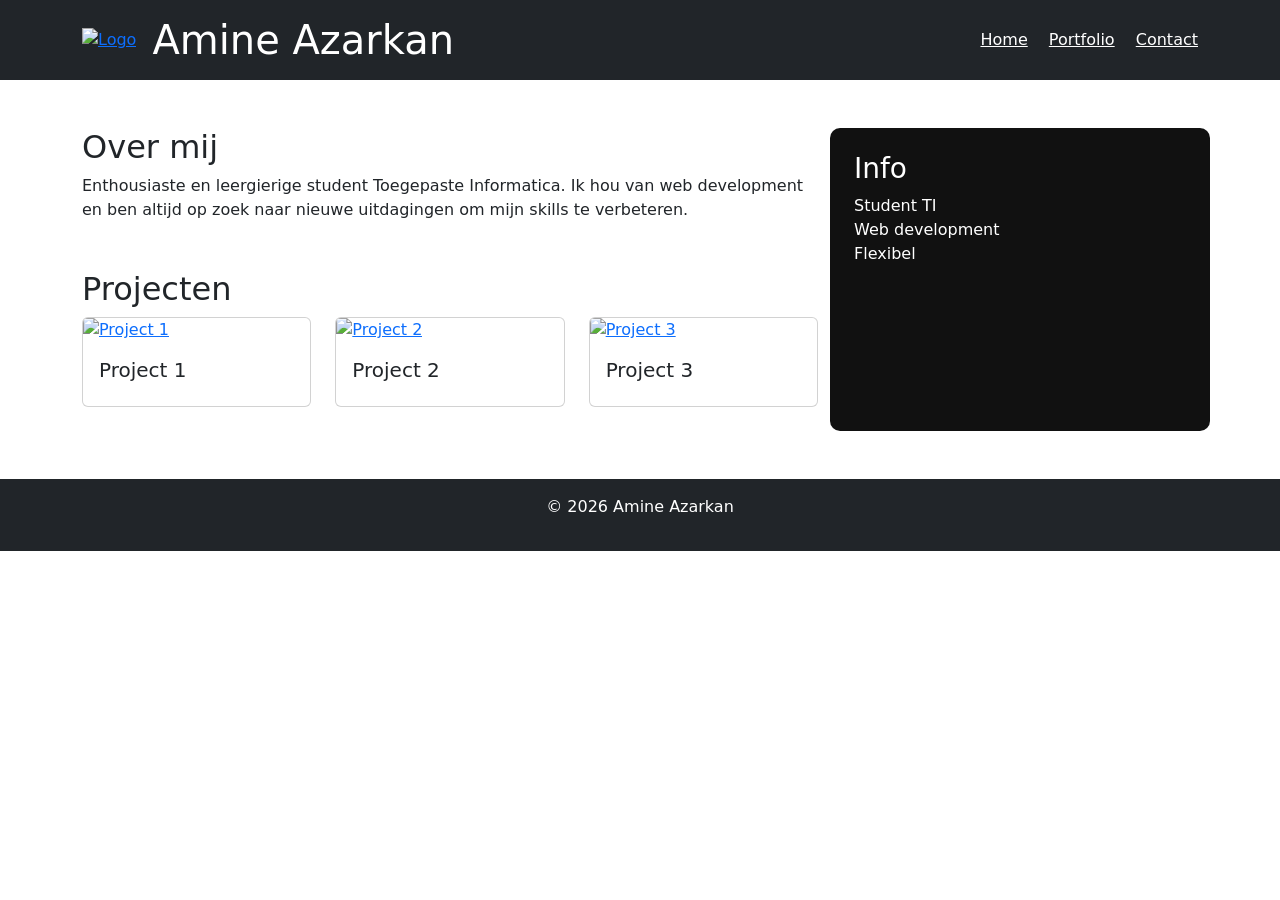
==== index.html @ e85fa397 "Add files via upload" ====
<!DOCTYPE html>
<html lang="nl">
<head>
    <meta charset="UTF-8">
    <meta name="viewport" content="width=device-width, initial-scale=1">
    <title>Amine Azarkan Portfolio</title>
    <link href="https://cdn.jsdelivr.net/npm/bootstrap@5.3.3/dist/css/bootstrap.min.css" rel="stylesheet">
    <link rel="stylesheet" href="/portfolio/foto/css/styles.css">
    <link rel="stylesheet" href="/portfolio/foto/css/reset.css">
</head>

<body>

<header class="navbar-custom p-3 bg-dark">
    <div class="container d-flex justify-content-between align-items-center">
        <a href="index.html">
            <img src="/portfolio/foto/assets/amine.png" alt="Logo" class="me-3" style="height: 70px;">
        </a>
        <h1 class="mb-0 text-white">Amine Azarkan</h1>
        <nav class="ms-auto">
            <a href="index.html" class="text-white me-3">Home</a>
            <a href="portfolio.html" class="text-white me-3">Portfolio</a>
            <a href="contact.html" class="text-white">Contact</a>
        </nav>
    </div>
</header>

<div class="container mt-5">
    <div class="row">
        <main class="col-lg-8">
            <section>
                <h2>Over mij</h2>
                <p>Enthousiaste en leergierige student Toegepaste Informatica. Ik hou van web development en ben altijd op zoek naar nieuwe uitdagingen om mijn skills te verbeteren.</p>
            </section>

            <section class="mt-5">
                <h2>Projecten</h2>
                <div class="row">
                    <div class="col-md-4 mb-4">
                        <div class="card">
                            <a href="project1.html">
                                <img src="" class="card-img-top" alt="Project 1">
                            </a>
                            <div class="card-body">
                                <h5 class="card-title">Project 1</h5>
                            </div>
                        </div>
                    </div>

                    <div class="col-md-4 mb-4">
                        <div class="card">
                            <a href="project2.html">
                                <img src="" class="card-img-top" alt="Project 2">
                            </a>
                            <div class="card-body">
                                <h5 class="card-title">Project 2</h5>
                            </div>
                        </div>
                    </div>

                    <div class="col-md-4 mb-4">
                        <div class="card">
                            <a href="project3.html">
                                <img src="" class="card-img-top" alt="Project 3">
                            </a>
                            <div class="card-body">
                                <h5 class="card-title">Project 3</h5>
                            </div>
                        </div>
                    </div>
                </div>
            </section>
        </main>

        <aside class="col-lg-4 p-4" style="background-color: #111; border-radius: 10px;">
            <h3 class="text-white">Info</h3>
            <ul class="text-white list-unstyled">
                <li>Student TI</li>
                <li>Web development</li>
                <li>Flexibel</li>
            </ul>
        </aside>
    </div>
</div>

<footer class="bg-dark text-white text-center p-3 mt-5">
    <p>© 2026 Amine Azarkan</p>
</footer>

</body>
</html>
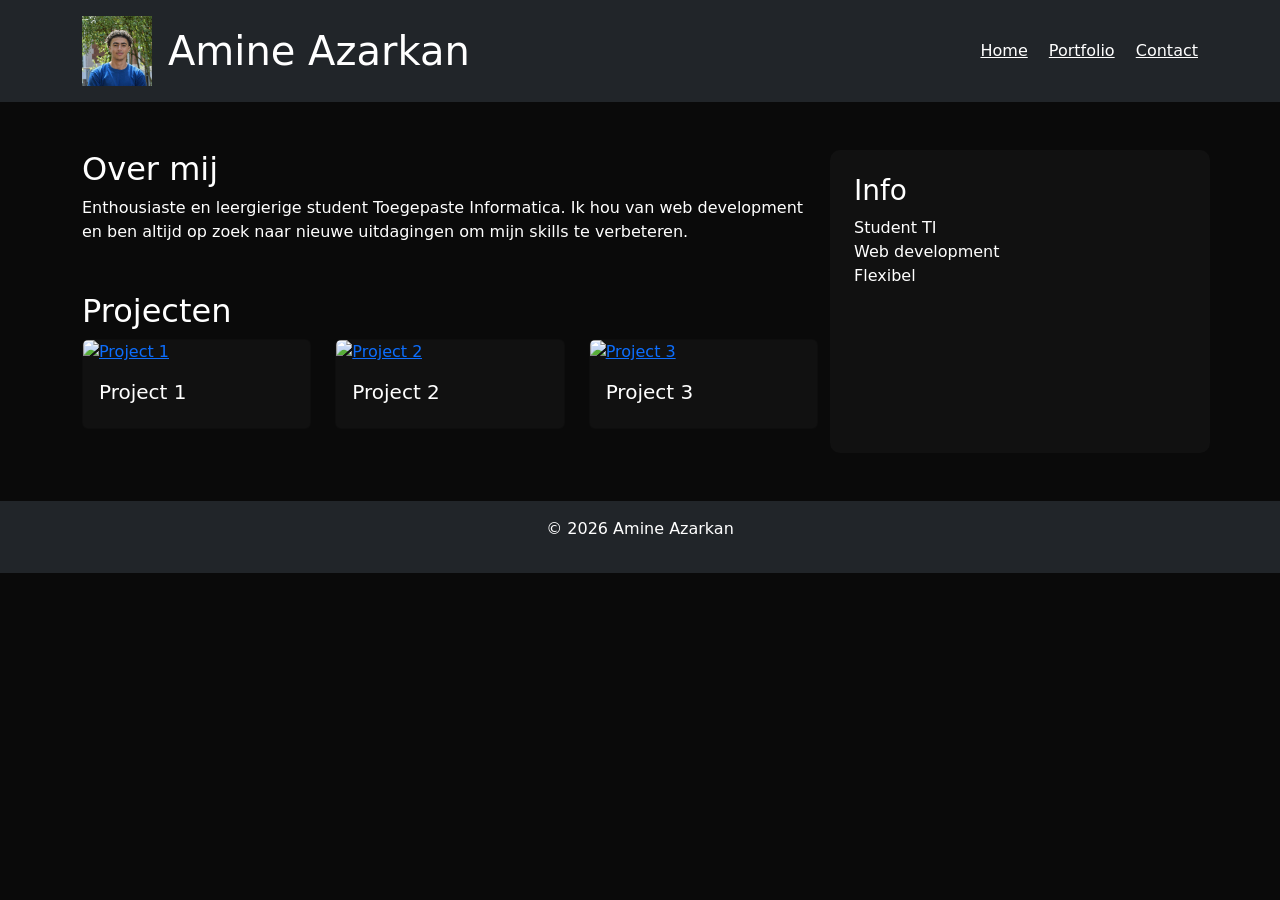
==== commit c246b859: "Add files via upload" ====
--- a/index.html
+++ b/index.html
@@ -5,8 +5,8 @@
     <meta name="viewport" content="width=device-width, initial-scale=1">
     <title>Amine Azarkan Portfolio</title>
     <link href="https://cdn.jsdelivr.net/npm/bootstrap@5.3.3/dist/css/bootstrap.min.css" rel="stylesheet">
-    <link rel="stylesheet" href="/portfolio/foto/css/styles.css">
-    <link rel="stylesheet" href="/portfolio/foto/css/reset.css">
+    <link rel="stylesheet" href="./css/styles.css">
+    <link rel="stylesheet" href="./css/reset.css">
 </head>
 
 <body>
@@ -14,7 +14,7 @@
 <header class="navbar-custom p-3 bg-dark">
     <div class="container d-flex justify-content-between align-items-center">
         <a href="index.html">
-            <img src="/portfolio/foto/assets/amine.png" alt="Logo" class="me-3" style="height: 70px;">
+            <img src="./assets/amine.png" alt="Logo" class="me-3" style="height: 70px;">
         </a>
         <h1 class="mb-0 text-white">Amine Azarkan</h1>
         <nav class="ms-auto">
--- a/css/styles.css
+++ b/css/styles.css
@@ -0,0 +1,19 @@
+body {
+    background-color: #0a0a0a;
+    color: white;
+    background-image: url("/portfolio/assets/logo.png");
+    background-size: cover;      
+    background-position: center;  
+    background-repeat: no-repeat;
+    background-attachment: fixed; 
+    color: white;
+}
+
+aside {
+    border-radius: 10px;
+}
+
+.card {
+    background-color: #111;
+    color: white;
+}
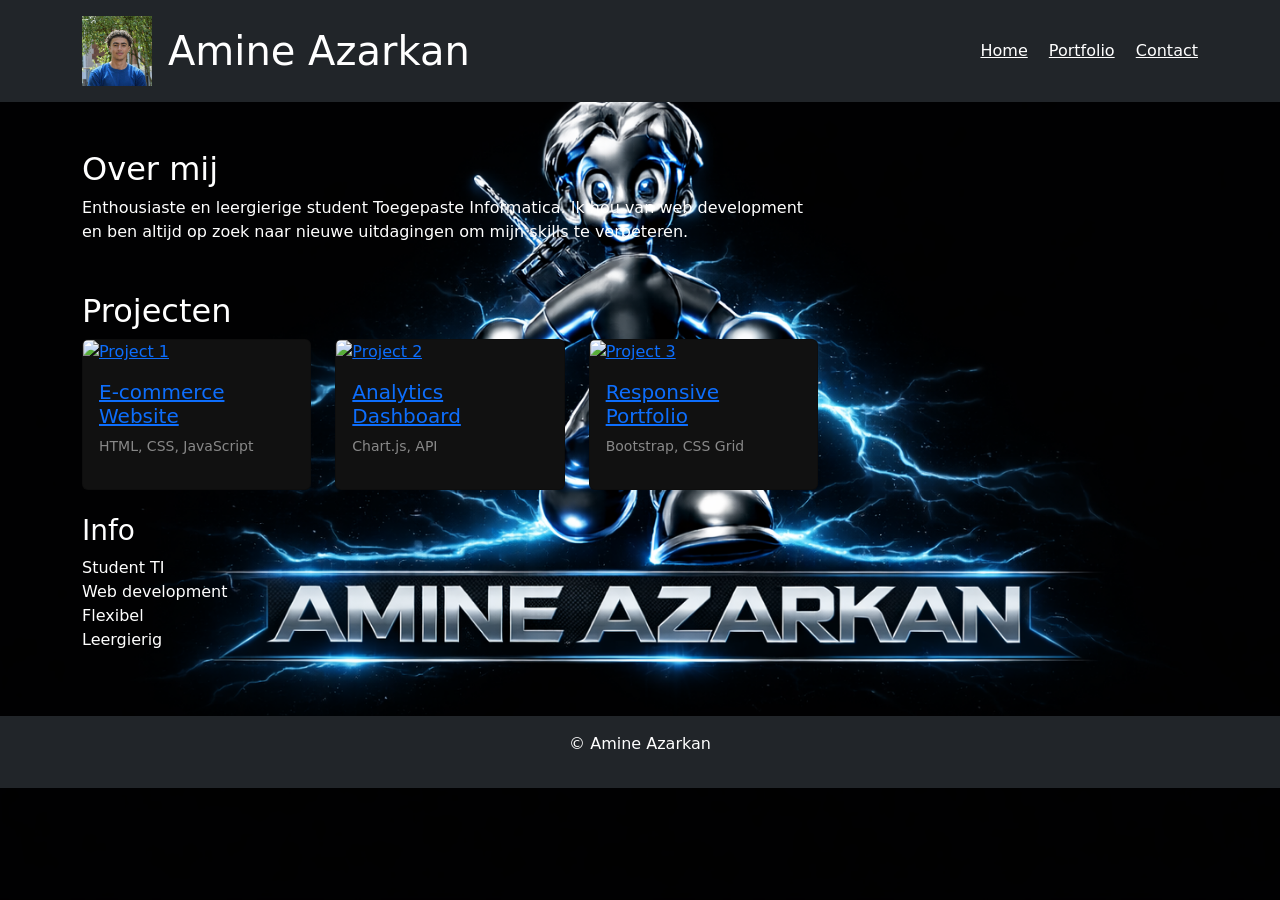
==== commit e51e30b6: "Add files via upload" ====
--- a/index.html
+++ b/index.html
@@ -3,7 +3,7 @@
 <head>
     <meta charset="UTF-8">
     <meta name="viewport" content="width=device-width, initial-scale=1">
-    <title>Amine Azarkan Portfolio</title>
+    <title>Amine Azarkan Portfolio - Home</title>
     <link href="https://cdn.jsdelivr.net/npm/bootstrap@5.3.3/dist/css/bootstrap.min.css" rel="stylesheet">
     <link rel="stylesheet" href="./css/styles.css">
     <link rel="stylesheet" href="./css/reset.css">
@@ -18,7 +18,7 @@
         </a>
         <h1 class="mb-0 text-white">Amine Azarkan</h1>
         <nav class="ms-auto">
-            <a href="index.html" class="text-white me-3">Home</a>
+            <a href="index.html" class="text-white me-3 active">Home</a>
             <a href="portfolio.html" class="text-white me-3">Portfolio</a>
             <a href="contact.html" class="text-white">Contact</a>
         </nav>
@@ -39,10 +39,11 @@
                     <div class="col-md-4 mb-4">
                         <div class="card">
                             <a href="project1.html">
-                                <img src="" class="card-img-top" alt="Project 1">
+                                <img src="/assets/E-commerceWebsite.jpg" class="card-img-top" alt="Project 1">
                             </a>
                             <div class="card-body">
-                                <h5 class="card-title">Project 1</h5>
+                                <h5 class="card-title"><a href="project1.html">E-commerce Website</a></h5>
+                                <p class="small text-white-50">HTML, CSS, JavaScript</p>
                             </div>
                         </div>
                     </div>
@@ -50,10 +51,11 @@
                     <div class="col-md-4 mb-4">
                         <div class="card">
                             <a href="project2.html">
-                                <img src="" class="card-img-top" alt="Project 2">
+                                <img src="/assets/AnalyticsDashboard.jpg" class="card-img-top" alt="Project 2">
                             </a>
                             <div class="card-body">
-                                <h5 class="card-title">Project 2</h5>
+                                <h5 class="card-title"><a href="project2.html">Analytics Dashboard</a></h5>
+                                <p class="small text-white-50">Chart.js, API</p>
                             </div>
                         </div>
                     </div>
@@ -61,10 +63,11 @@
                     <div class="col-md-4 mb-4">
                         <div class="card">
                             <a href="project3.html">
-                                <img src="" class="card-img-top" alt="Project 3">
+                                <img src="/assets/ResposivePortfolio.jpg" class="card-img-top" alt="Project 3">
                             </a>
                             <div class="card-body">
-                                <h5 class="card-title">Project 3</h5>
+                                <h5 class="card-title"><a href="project3.html">Responsive Portfolio</a></h5>
+                                <p class="small text-white-50">Bootstrap, CSS Grid</p>
                             </div>
                         </div>
                     </div>
@@ -72,20 +75,21 @@
             </section>
         </main>
 
-        <aside class="col-lg-4 p-4" style="background-color: #111; border-radius: 10px;">
+        <aside>
             <h3 class="text-white">Info</h3>
             <ul class="text-white list-unstyled">
                 <li>Student TI</li>
                 <li>Web development</li>
                 <li>Flexibel</li>
+                <li>Leergierig</li>
             </ul>
         </aside>
     </div>
 </div>
 
 <footer class="bg-dark text-white text-center p-3 mt-5">
-    <p>© 2026 Amine Azarkan</p>
+    <p>© <span id="year"></span> Amine Azarkan</p>
 </footer>
-
+<script src="./js/script.js"></script>
 </body>
 </html>
--- a/css/styles.css
+++ b/css/styles.css
@@ -1,7 +1,7 @@
 body {
     background-color: #0a0a0a;
     color: white;
-    background-image: url("/portfolio/assets/logo.png");
+    background-image: url("../assets/logo.png");
     background-size: cover;      
     background-position: center;  
     background-repeat: no-repeat;
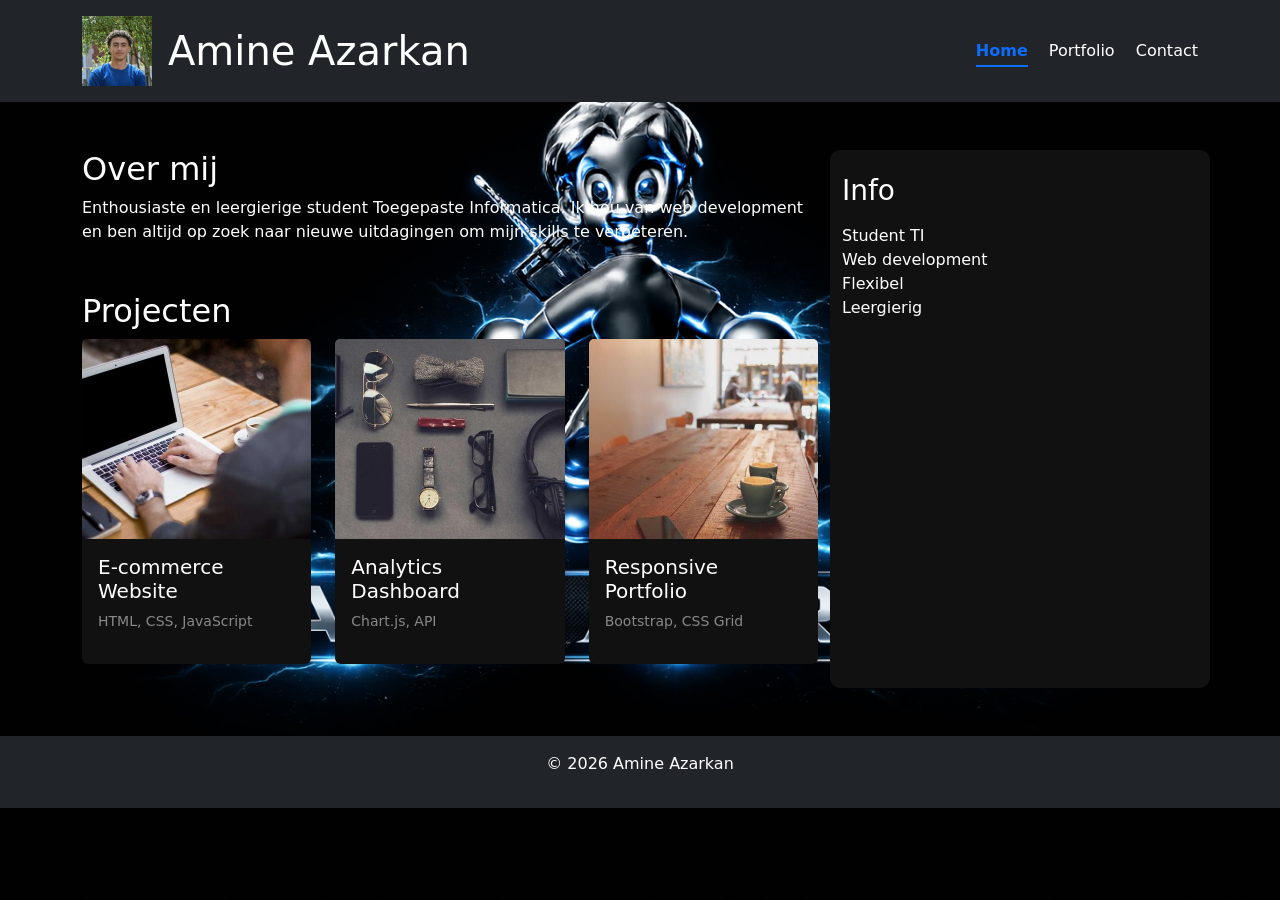
==== commit 871761fe: "Add files via upload" ====
--- a/index.html
+++ b/index.html
@@ -27,7 +27,7 @@
 
 <div class="container mt-5">
     <div class="row">
-        <main class="col-lg-8">
+        <main class="col-lg-8 col-md-8 col-sm-12">
             <section>
                 <h2>Over mij</h2>
                 <p>Enthousiaste en leergierige student Toegepaste Informatica. Ik hou van web development en ben altijd op zoek naar nieuwe uitdagingen om mijn skills te verbeteren.</p>
@@ -36,7 +36,7 @@
             <section class="mt-5">
                 <h2>Projecten</h2>
                 <div class="row">
-                    <div class="col-md-4 mb-4">
+                    <div class="col-md-4 col-sm-6 mb-4">
                         <div class="card">
                             <a href="project1.html">
                                 <img src="/assets/E-commerceWebsite.jpg" class="card-img-top" alt="Project 1">
@@ -48,7 +48,7 @@
                         </div>
                     </div>
 
-                    <div class="col-md-4 mb-4">
+                    <div class="col-md-4 col-sm-6 mb-4">
                         <div class="card">
                             <a href="project2.html">
                                 <img src="/assets/AnalyticsDashboard.jpg" class="card-img-top" alt="Project 2">
@@ -60,7 +60,7 @@
                         </div>
                     </div>
 
-                    <div class="col-md-4 mb-4">
+                    <div class="col-md-4 col-sm-6 mb-4">
                         <div class="card">
                             <a href="project3.html">
                                 <img src="/assets/ResposivePortfolio.jpg" class="card-img-top" alt="Project 3">
@@ -75,7 +75,7 @@
             </section>
         </main>
 
-        <aside>
+        <aside class="col-lg-4 col-md-4 col-sm-12">
             <h3 class="text-white">Info</h3>
             <ul class="text-white list-unstyled">
                 <li>Student TI</li>
@@ -88,7 +88,7 @@
 </div>
 
 <footer class="bg-dark text-white text-center p-3 mt-5">
-    <p>© <span id="year"></span> Amine Azarkan</p>
+    <p>&copy; <span id="year"></span> Amine Azarkan</p>
 </footer>
 <script src="./js/script.js"></script>
 </body>
--- a/css/styles.css
+++ b/css/styles.css
@@ -6,14 +6,171 @@
     background-position: center;  
     background-repeat: no-repeat;
     background-attachment: fixed; 
+}
+
+/* Aside styling - overal hetzelfde */
+aside {
+    background-color: #111;
+    border-radius: 10px;
+    padding: 1.5rem;
+}
+
+/* Project content blok - zelfde stijl als aside */
+.project-content {
+    background-color: #111;
+    border-radius: 10px;
+    padding: 1.5rem;
+    margin-bottom: 1.5rem;
+}
+
+/* Card styling */
+.card {
+    background-color: #111;
+    color: white;
+    transition: transform 0.3s ease, box-shadow 0.3s ease;
+    border: none;
+}
+
+.card:hover {
+    transform: translateY(-5px);
+    box-shadow: 0 8px 20px rgba(13, 110, 253, 0.2);
+}
+
+.card-img-top {
+    height: 200px;
+    object-fit: cover;
+    background-color: #1a1a1a;
+    width: 100%;
+}
+
+.card-title a {
+    color: white;
+    text-decoration: none;
+    transition: color 0.2s ease;
+}
+
+.card-title a:hover {
+    color: #0d6efd;
+}
+
+/* Navigatie active link styling - BLAUW */
+nav a.active {
+    color: #0d6efd !important;
+    font-weight: bold;
+    border-bottom: 2px solid #0d6efd;
+    padding-bottom: 5px;
+}
+
+nav a {
+    transition: all 0.2s ease;
+}
+
+nav a:hover {
+    color: #0d6efd !important;
+}
+
+/* Form styling */
+.form-control, .form-control:focus {
+    background-color: #1e1e1e;
+    border: 1px solid #333;
     color: white;
 }
 
-aside {
+.form-control:focus {
+    border-color: #0d6efd;
+    box-shadow: 0 0 0 0.2rem rgba(13, 110, 253, 0.25);
+}
+
+.form-label {
+    color: #ddd;
+}
+
+/* Button styling - BLAUW */
+.btn-primary {
+    background-color: #0d6efd;
+    border: none;
+    padding: 10px 24px;
+    transition: all 0.2s ease;
+}
+
+.btn-primary:hover {
+    background-color: #0b5ed7;
+    transform: translateY(-2px);
+    box-shadow: 0 4px 12px rgba(13, 110, 253, 0.3);
+}
+
+/* Project detail pagina styles */
+.project-detail-img {
+    width: 100%;
+    border-radius: 10px;
+    margin-bottom: 20px;
+}
+
+.tech-list {
+    list-style: disc;
+    padding-left: 20px;
+    color: white;
+}
+
+.tech-list li {
+    margin-bottom: 8px;
+}
+
+/* Text utilities */
+.text-white-50 {
+    color: rgba(255, 255, 255, 0.5);
+}
+
+/* Aside titels */
+aside h3, aside h4 {
+    color: white;
+    margin-bottom: 1rem;
+}
+
+.project-content h3, .project-content h4 {
+    color: white;
+    margin-bottom: 1rem;
+}
+
+.project-content p {
+    color: rgba(255, 255, 255, 0.85);
+    line-height: 1.6;
+}
+
+/* Checkbox styling voor portfolio filters */
+.form-check-input {
+    background-color: #1e1e1e;
+    border-color: #333;
+}
+
+.form-check-input:checked {
+    background-color: #0d6efd;
+    border-color: #0d6efd;
+}
+
+.form-check-label {
+    color: white;
+}
+
+/* Link styling */
+a {
+    color: #0d6efd;
+    text-decoration: none;
+    transition: color 0.2s ease;
+}
+
+a:hover {
+    color: #0b5ed7;
+    text-decoration: underline;
+}
+
+/* Kaart marker popup */
+.leaflet-popup-content-wrapper {
+    background-color: #111;
+    color: white;
     border-radius: 10px;
 }
 
-.card {
+.leaflet-popup-tip {
     background-color: #111;
-    color: white;
-}
+}
